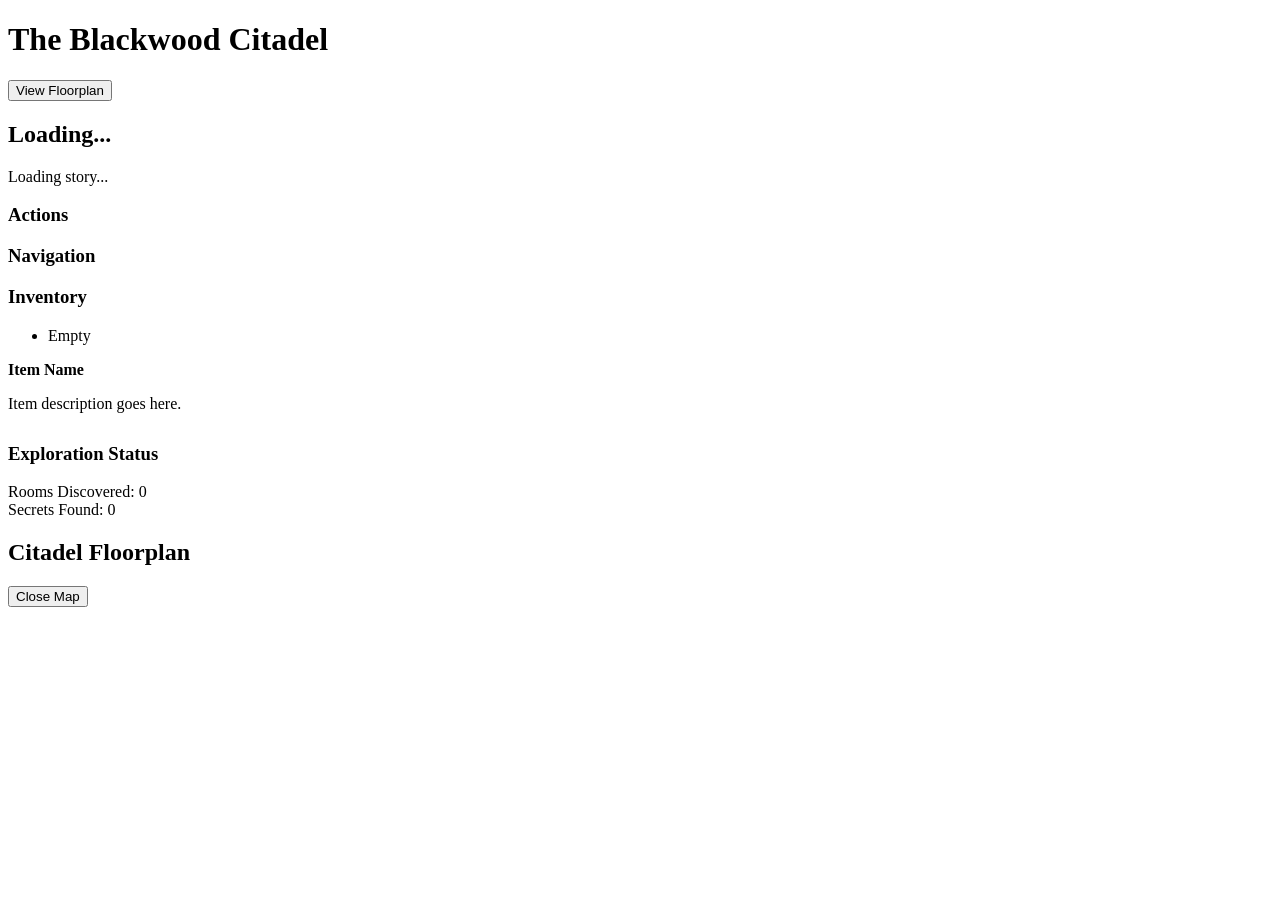
==== citadel-rpg/index.html @ 818d8905 "Add game index.html" ====
<!DOCTYPE html>
<html lang="en">
<head>
    <meta charset="UTF-8">
    <meta name="viewport" content="width=device-width, initial-scale=1.0">
    <title>The Blackwood Citadel - RPG</title>
    <link rel="stylesheet" href="style.css?v=9">
</head>
<body>
    <div id="game-container">
        <header>
            <h1>The Blackwood Citadel</h1>
            <div class="tracker">
                <button id="map-btn" onclick="toggleMap()">View Floorplan</button>
            </div>
        </header>

        <div id="main-layout">
            <main>
                <h2 id="room-name">Loading...</h2>
                <div id="story-text">Loading story...</div>
                
                <div class="action-section">
                    <h3>Actions</h3>
                    <div id="choices-container"></div>
                </div>

                <div class="action-section">
                    <h3>Navigation</h3>
                    <div id="navigation-container"></div>
                </div>
            </main>

            <aside id="sidebar">
                <h3>Inventory</h3>
                <ul id="inventory-list">
                    <li class="empty-inv">Empty</li>
                </ul>
                <div id="item-description-box" class="hidden">
                    <strong id="item-desc-name">Item Name</strong>
                    <p id="item-desc-text">Item description goes here.</p>
                </div>

                <h3 style="margin-top: 30px;">Exploration Status</h3>
                <div class="status-text">Rooms Discovered: <span id="rooms-count">0</span></div>
                <div class="status-text">Secrets Found: <span id="secrets-count">0</span></div>
            </aside>
        </div>
    </div>

    <!-- Map Modal -->
    <div id="map-modal" class="hidden">
        <div class="map-header">
            <h2>Citadel Floorplan</h2>
            <div id="level-tabs">
                <!-- Injected dynamically -->
            </div>
            <button onclick="toggleMap()" class="close-btn">Close Map</button>
        </div>
        <div id="map-viewport">
            <div id="map-plane">
                <!-- Architectural rooms injected here -->
            </div>
        </div>
    </div>

    <script src="game.js?v=15"></script>
</body>
</html>
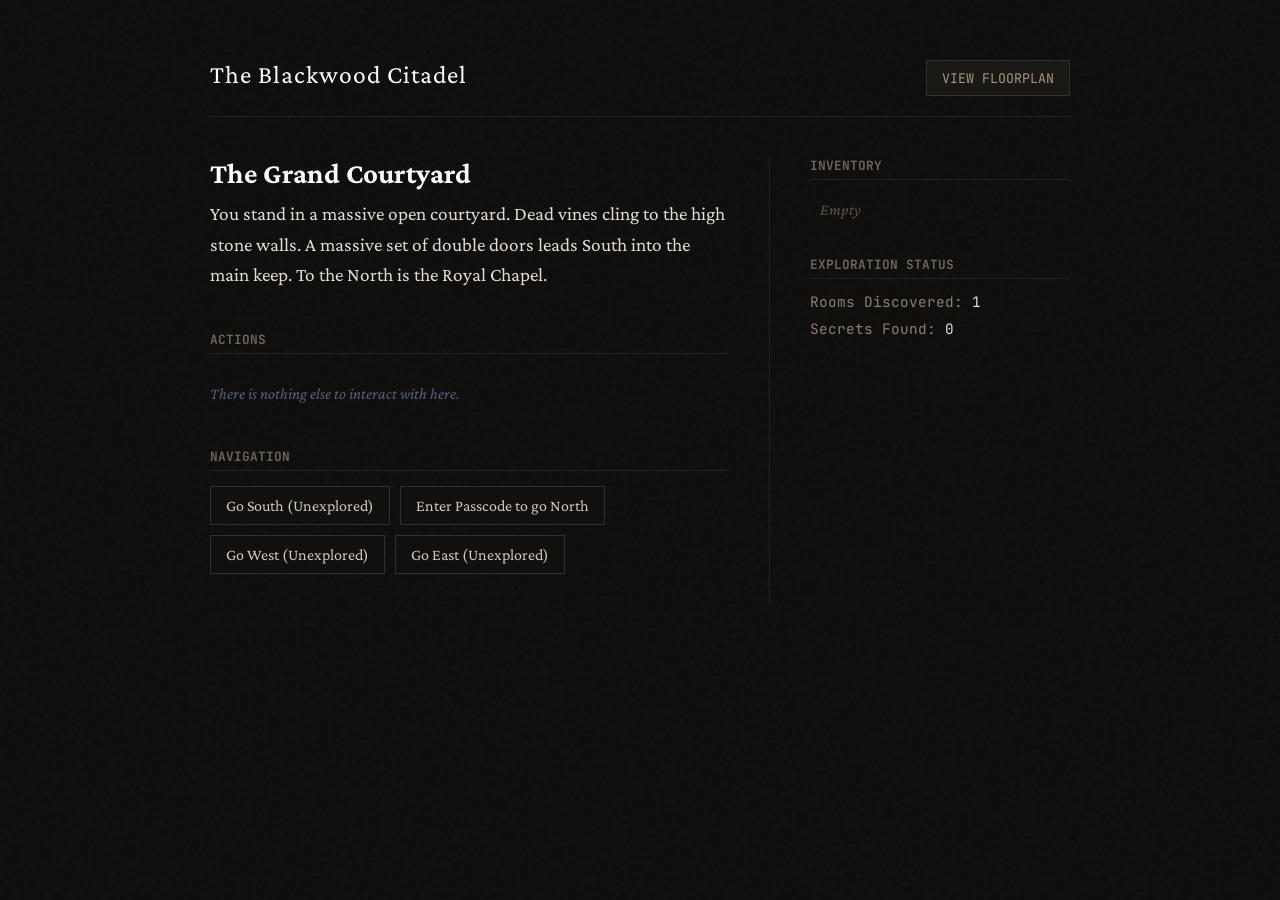
==== commit 2f4895d4: "Add Metal Casino game and update image paths" ====
--- a/citadel-rpg/index.html
+++ b/citadel-rpg/index.html
@@ -66,4 +66,4 @@
 
     <script src="game.js?v=15"></script>
 </body>
-</html>+</html>
--- a/citadel-rpg/style.css
+++ b/citadel-rpg/style.css
@@ -0,0 +1,369 @@
+@import url('https://fonts.googleapis.com/css2?family=Crimson+Pro:ital,wght@0,400;0,600;1,400&family=JetBrains+Mono:wght@400&display=swap');
+
+body {
+    background-color: #0c0b0a;
+    background-image: url("data:image/svg+xml,%3Csvg viewBox='0 0 200 200' xmlns='http://www.w3.org/2000/svg'%3E%3Cfilter id='noiseFilter'%3E%3CfeTurbulence type='fractalNoise' baseFrequency='0.85' numOctaves='3' stitchTiles='stitch'/%3E%3C/filter%3E%3Crect width='100%25' height='100%25' filter='url(%23noiseFilter)' opacity='0.04'/%3E%3C/svg%3E");
+    color: #d1c9bd;
+    font-family: 'Crimson Pro', serif;
+    margin: 0;
+    padding: 0;
+    min-height: 100vh;
+}
+
+::-webkit-scrollbar { width: 10px; }
+::-webkit-scrollbar-track { background: #0c0b0a; }
+::-webkit-scrollbar-thumb { background: #2a2723; border-radius: 5px; }
+::-webkit-scrollbar-thumb:hover { background: #403b35; }
+
+#game-container {
+    width: 100%;
+    max-width: 900px;
+    margin: 0 auto;
+    padding: 60px 20px 100px 20px;
+    box-sizing: border-box;
+}
+
+header {
+    border-bottom: 1px solid #23201d;
+    padding-bottom: 20px;
+    margin-bottom: 40px;
+    display: flex;
+    justify-content: space-between;
+    align-items: baseline;
+}
+
+h1 {
+    margin: 0;
+    font-size: 1.6em;
+    color: #fff;
+    font-weight: 400;
+    letter-spacing: 1px;
+}
+
+#map-btn {
+    background: #1a1815;
+    color: #a39581;
+    border: 1px solid #332f2a;
+    padding: 8px 15px;
+    cursor: pointer;
+    font-family: 'JetBrains Mono', monospace;
+    text-transform: uppercase;
+    transition: all 0.2s;
+}
+
+#map-btn:hover {
+    background: #23201d;
+    color: #fff;
+    border-color: #5c544a;
+}
+
+#main-layout {
+    display: flex;
+    gap: 40px;
+}
+
+main {
+    flex: 2;
+}
+
+aside {
+    flex: 1;
+    border-left: 1px solid #23201d;
+    padding-left: 40px;
+}
+
+h2#room-name {
+    font-size: 1.8em;
+    color: #fff;
+    margin-top: 0;
+    margin-bottom: 10px;
+}
+
+#story-text {
+    font-size: 1.2em;
+    line-height: 1.6;
+    margin-bottom: 40px;
+    color: #e3ddd5;
+}
+
+.action-section {
+    margin-bottom: 30px;
+}
+
+.action-section h3 {
+    font-family: 'JetBrains Mono', monospace;
+    font-size: 0.8em;
+    color: #6e6559;
+    text-transform: uppercase;
+    border-bottom: 1px solid #23201d;
+    padding-bottom: 5px;
+    margin-bottom: 15px;
+}
+
+#choices-container, #navigation-container {
+    display: flex;
+    flex-wrap: wrap;
+    gap: 10px;
+}
+
+.choice-btn {
+    background: #11100e;
+    color: #d1c9bd;
+    border: 1px solid #332f2a;
+    padding: 10px 15px;
+    font-size: 1em;
+    font-family: inherit;
+    cursor: pointer;
+    transition: all 0.2s ease;
+}
+
+.choice-btn:hover {
+    color: #fff;
+    border-color: #a39581;
+    background-color: #1a1815;
+}
+
+.choice-btn:disabled {
+    opacity: 0.5;
+    cursor: not-allowed;
+}
+
+aside h3 {
+    font-family: 'JetBrains Mono', monospace;
+    font-size: 0.8em;
+    color: #6e6559;
+    text-transform: uppercase;
+    border-bottom: 1px solid #23201d;
+    padding-bottom: 5px;
+    margin-top: 0;
+}
+
+#inventory-list {
+    list-style: none;
+    padding: 0;
+    margin: 0;
+}
+
+#inventory-list li {
+    padding: 8px 10px;
+    border-bottom: 1px dashed #23201d;
+    color: #a39581;
+    cursor: pointer;
+    transition: background 0.2s, color 0.2s;
+}
+
+#inventory-list li:hover:not(.empty-inv) {
+    background: #1a1815;
+    color: #fff;
+}
+
+.empty-inv {
+    font-style: italic;
+    color: #5c544a !important;
+    border: none !important;
+    cursor: default !important;
+}
+
+#item-description-box {
+    margin-top: 15px;
+    padding: 15px;
+    background: #11100e;
+    border: 1px solid #332f2a;
+    border-left: 3px solid #60a5fa;
+    color: #d1c9bd;
+}
+
+#item-description-box.hidden {
+    display: none;
+}
+
+#item-desc-name {
+    display: block;
+    color: #fff;
+    margin-bottom: 5px;
+    font-family: 'JetBrains Mono', monospace;
+    font-size: 0.9em;
+}
+
+#item-desc-text {
+    margin: 0;
+    font-size: 0.9em;
+    line-height: 1.4;
+}
+
+.status-text {
+    font-family: 'JetBrains Mono', monospace;
+    font-size: 0.9em;
+    color: #8c8070;
+    margin-bottom: 8px;
+}
+
+.status-text span {
+    color: #e3ddd5;
+}
+
+/* MAP MODAL STYLES (Matching Game Theme) */
+#map-modal {
+    position: fixed;
+    top: 0; left: 0; width: 100%; height: 100%;
+    background-color: #0c0b0a;
+    background-image: url("data:image/svg+xml,%3Csvg viewBox='0 0 200 200' xmlns='http://www.w3.org/2000/svg'%3E%3Cfilter id='noiseFilter'%3E%3CfeTurbulence type='fractalNoise' baseFrequency='0.85' numOctaves='3' stitchTiles='stitch'/%3E%3C/filter%3E%3Crect width='100%25' height='100%25' filter='url(%23noiseFilter)' opacity='0.04'/%3E%3C/svg%3E");
+    z-index: 100;
+    display: flex;
+    flex-direction: column;
+}
+
+#map-modal.hidden { display: none; }
+
+.map-header {
+    display: flex;
+    justify-content: space-between;
+    align-items: center;
+    border-bottom: 1px solid #23201d;
+    padding: 15px 30px;
+    background: #11100e;
+    z-index: 10;
+    box-shadow: 0 4px 15px rgba(0,0,0,0.8);
+}
+
+.map-header h2 {
+    font-size: 1.5em;
+    margin: 0;
+    color: #d1c9bd;
+    font-weight: 400;
+    letter-spacing: 1px;
+}
+
+#level-tabs {
+    display: flex;
+    gap: 15px;
+}
+
+.level-tab {
+    background: transparent;
+    border: none;
+    border-bottom: 2px solid transparent;
+    padding: 5px 10px;
+    font-size: 1.1em;
+    cursor: pointer;
+    font-family: 'Crimson Pro', serif;
+    color: #6e6559;
+}
+
+.level-tab.active {
+    color: #d1c9bd;
+    border-bottom: 2px solid #a39581;
+    font-weight: 600;
+}
+
+.close-btn {
+    background: #1a1815;
+    color: #a39581;
+    border: 1px solid #332f2a;
+    padding: 8px 16px;
+    cursor: pointer;
+    font-family: 'JetBrains Mono', monospace;
+    text-transform: uppercase;
+}
+
+.close-btn:hover {
+    background: #23201d;
+    color: #fff;
+    border-color: #5c544a;
+}
+
+#map-viewport {
+    flex-grow: 1;
+    overflow: hidden;
+    position: relative;
+    cursor: grab;
+    background-image: 
+        linear-gradient(#151311 1px, transparent 1px),
+        linear-gradient(90deg, #151311 1px, transparent 1px);
+    background-size: 40px 40px;
+}
+
+#map-viewport:active { cursor: grabbing; }
+
+#map-plane {
+    position: absolute;
+    width: 0; height: 0;
+    top: 0; left: 0;
+    transform-origin: 0 0;
+}
+
+/* Floorplan Rooms */
+.map-room {
+    position: absolute;
+    background: #000; /* Undiscovered dark */
+    border: 2px solid #5c544a; /* Ancient wall lines */
+    box-sizing: border-box;
+    display: flex;
+    justify-content: center;
+    align-items: center;
+    text-align: center;
+    z-index: 2;
+}
+
+.map-room.shape-circle {
+    border-radius: 50%;
+}
+
+.map-room.discovered {
+    background: #1a1815; /* Explored flat color */
+}
+
+.map-room.current {
+    background: #2a2723; /* Brighter for current location */
+    border: 2px solid #d1c9bd; /* Crisp highlight */
+}
+
+.room-title {
+    font-family: 'Crimson Pro', serif;
+    font-size: 1.1em;
+    color: #a39581;
+    display: none;
+    pointer-events: none;
+    z-index: 10;
+}
+
+.map-room.discovered .room-title {
+    display: block;
+}
+
+/* Doors in the floorplan */
+.map-door {
+    position: absolute;
+    background: #1a1815; /* Match floor color to create gap */
+    z-index: 3;
+}
+
+.map-room.current .map-door {
+    background: #2a2723; /* Match floor color */
+}
+
+/* Architectural Features */
+.map-feature {
+    position: absolute;
+    border: 1px solid #332f2a;
+    box-sizing: border-box;
+    opacity: 0.6;
+    z-index: 5;
+    pointer-events: none;
+}
+
+.feature-bed { background: #2a2723; border-radius: 2px; }
+.feature-table { background: #23201d; border-radius: 4px; }
+.feature-stove { background: #0c0b0a; border: 1px solid #4a443c; }
+.feature-bookshelf { background: #11100e; border: 1px solid #332f2a; }
+.feature-desk { background: #1f1c19; }
+.feature-fountain { border-radius: 50%; border: 2px dashed #4a443c; background: transparent; }
+.feature-altar { background: #23201d; }
+.feature-pews { background: repeating-linear-gradient(0deg, transparent, transparent 8px, #332f2a 8px, #332f2a 12px); border: none; }
+.feature-carpet { background: #2b1d1d; border: none; }
+
+/* Door orientations */
+.door-n { top: -3px; left: 50%; transform: translateX(-50%); width: 14px; height: 6px; }
+.door-s { bottom: -3px; left: 50%; transform: translateX(-50%); width: 14px; height: 6px; }
+.door-e { right: -3px; top: 50%; transform: translateY(-50%); width: 6px; height: 14px; }
+.door-w { left: -3px; top: 50%; transform: translateY(-50%); width: 6px; height: 14px; }
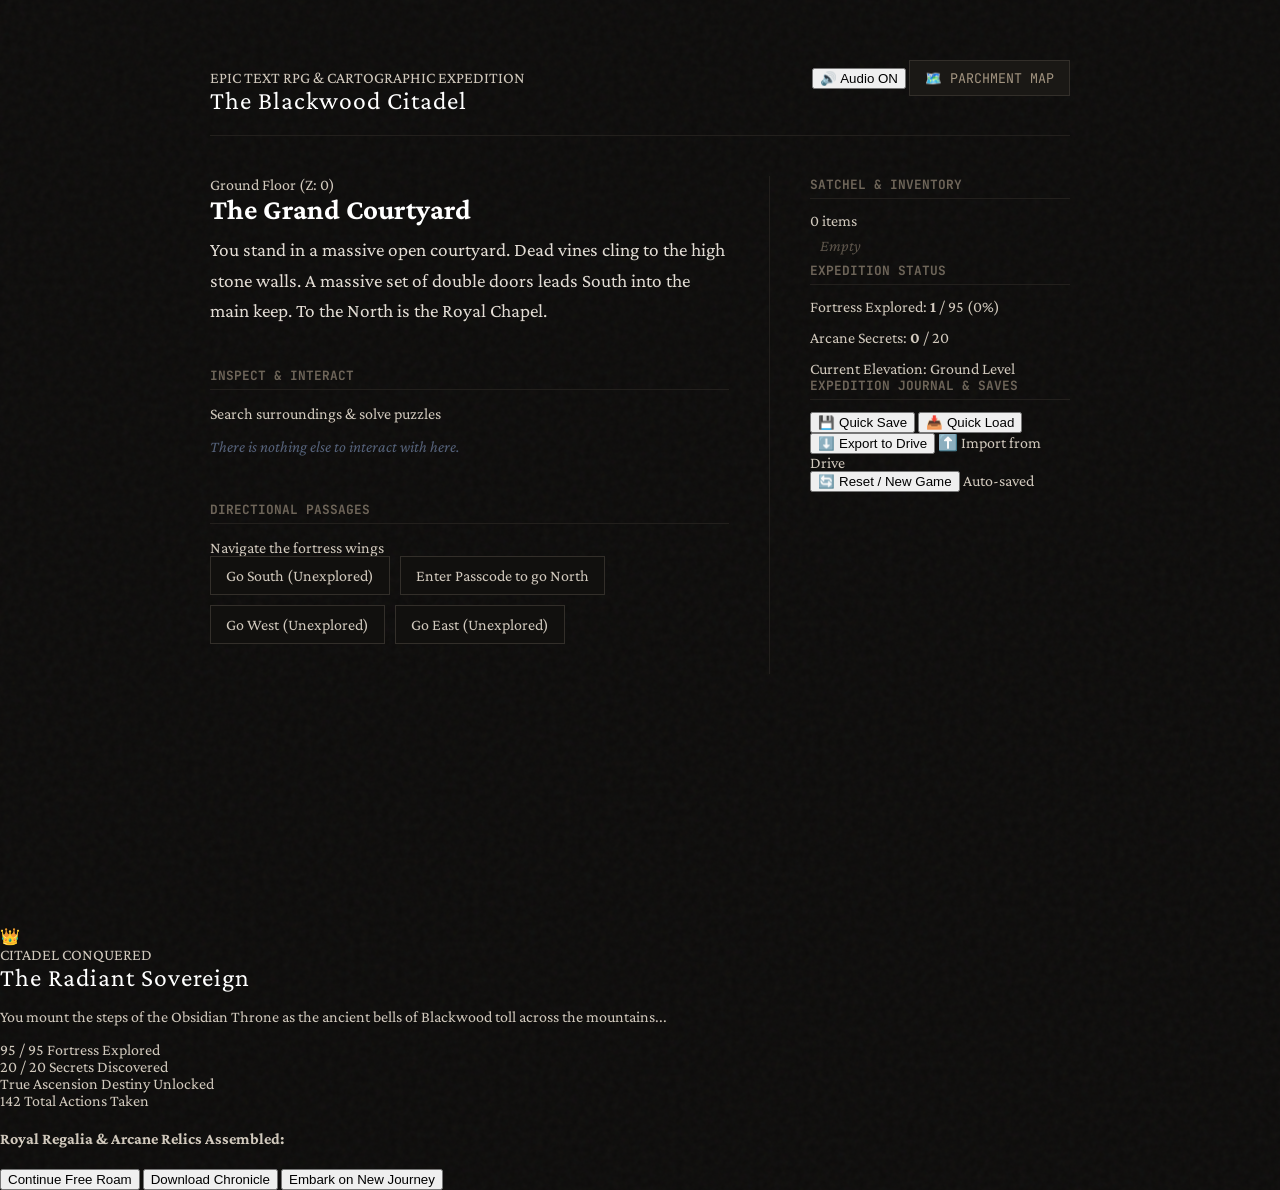
==== commit 3cd366d6: "Expand Blackwood Citadel: 95 chambers, 20 secrets, parchment map, victory climax" ====
--- a/citadel-rpg/index.html
+++ b/citadel-rpg/index.html
@@ -3,67 +3,253 @@
 <head>
     <meta charset="UTF-8">
     <meta name="viewport" content="width=device-width, initial-scale=1.0">
-    <title>The Blackwood Citadel - RPG</title>
-    <link rel="stylesheet" href="style.css?v=9">
+    <title>The Blackwood Citadel - Grand RPG</title>
+    <link rel="stylesheet" href="style.css?v=20">
+    <link rel="preconnect" href="https://fonts.googleapis.com">
+    <link rel="preconnect" href="https://fonts.gstatic.com" crossorigin>
+    <link href="https://fonts.googleapis.com/css2?family=Cinzel:wght@400;600;700;900&family=Crimson+Pro:ital,wght@0,400;0,600;1,400&family=JetBrains+Mono:wght@400;500&display=swap" rel="stylesheet">
 </head>
 <body>
     <div id="game-container">
         <header>
-            <h1>The Blackwood Citadel</h1>
-            <div class="tracker">
-                <button id="map-btn" onclick="toggleMap()">View Floorplan</button>
+            <div class="header-titles">
+                <span class="header-tag">EPIC TEXT RPG & CARTOGRAPHIC EXPEDITION</span>
+                <h1>The Blackwood Citadel</h1>
+            </div>
+            <div class="header-controls">
+                <button id="sound-btn" class="header-btn" onclick="toggleSound()" title="Toggle Atmospheric Audio">
+                    <span id="sound-icon">🔊</span> <span id="sound-label">Audio ON</span>
+                </button>
+                <button id="map-btn" class="header-btn primary-btn" onclick="toggleMap()" title="Open Parchment Cartographer's Map">
+                    🗺️ Parchment Map
+                </button>
             </div>
         </header>
+
+        <!-- Notification Toast -->
+        <div id="toast" class="toast hidden"></div>
 
         <div id="main-layout">
             <main>
-                <h2 id="room-name">Loading...</h2>
-                <div id="story-text">Loading story...</div>
+                <!-- Room Header -->
+                <div class="room-header-card">
+                    <div class="room-floor-badge" id="room-floor-tag">Ground Floor (Z: 0)</div>
+                    <h2 id="room-name">The Grand Courtyard</h2>
+                </div>
+
+                <!-- Story Text / Atmospheric Narrative -->
+                <div id="story-text-container">
+                    <div id="story-text">Loading the ancient annals of the citadel...</div>
+                </div>
                 
+                <!-- Action Choices -->
                 <div class="action-section">
-                    <h3>Actions</h3>
+                    <div class="section-title-wrap">
+                        <h3>Inspect & Interact</h3>
+                        <span class="section-sub">Search surroundings & solve puzzles</span>
+                    </div>
                     <div id="choices-container"></div>
                 </div>
 
+                <!-- Navigation Exits -->
                 <div class="action-section">
-                    <h3>Navigation</h3>
+                    <div class="section-title-wrap">
+                        <h3>Directional Passages</h3>
+                        <span class="section-sub">Navigate the fortress wings</span>
+                    </div>
                     <div id="navigation-container"></div>
                 </div>
             </main>
 
             <aside id="sidebar">
-                <h3>Inventory</h3>
-                <ul id="inventory-list">
-                    <li class="empty-inv">Empty</li>
-                </ul>
-                <div id="item-description-box" class="hidden">
-                    <strong id="item-desc-name">Item Name</strong>
-                    <p id="item-desc-text">Item description goes here.</p>
-                </div>
-
-                <h3 style="margin-top: 30px;">Exploration Status</h3>
-                <div class="status-text">Rooms Discovered: <span id="rooms-count">0</span></div>
-                <div class="status-text">Secrets Found: <span id="secrets-count">0</span></div>
+                <!-- Inventory -->
+                <div class="sidebar-block">
+                    <div class="sidebar-header">
+                        <h3>Satchel & Inventory</h3>
+                        <span id="inv-count" class="badge">0 items</span>
+                    </div>
+                    <ul id="inventory-list">
+                        <li class="empty-inv">Satchel is empty</li>
+                    </ul>
+                    <div id="item-description-box" class="hidden">
+                        <div class="item-desc-header">
+                            <strong id="item-desc-name">Item Name</strong>
+                            <span id="item-desc-type" class="item-type-tag">Relic</span>
+                        </div>
+                        <p id="item-desc-text">Item description and lore.</p>
+                        <div id="item-actions-container"></div>
+                    </div>
+                </div>
+
+                <!-- Exploration Tracker -->
+                <div class="sidebar-block">
+                    <div class="sidebar-header">
+                        <h3>Expedition Status</h3>
+                    </div>
+                    <div class="stat-row">
+                        <span class="stat-label">Fortress Explored:</span>
+                        <span class="stat-val"><strong id="rooms-count">0</strong> / <span id="total-rooms-count">95</span> (<span id="rooms-percent">0%</span>)</span>
+                    </div>
+                    <div class="progress-bar">
+                        <div id="rooms-progress" class="progress-fill" style="width: 0%;"></div>
+                    </div>
+
+                    <div class="stat-row" style="margin-top: 14px;">
+                        <span class="stat-label">Arcane Secrets:</span>
+                        <span class="stat-val"><strong id="secrets-count" class="gold-text">0</strong> / 20</span>
+                    </div>
+                    <div class="progress-bar">
+                        <div id="secrets-progress" class="progress-fill gold-fill" style="width: 0%;"></div>
+                    </div>
+
+                    <div class="stat-row" style="margin-top: 14px;">
+                        <span class="stat-label">Current Elevation:</span>
+                        <span class="stat-val" id="elevation-text">Ground Level</span>
+                    </div>
+                </div>
+
+                <!-- Save & Local Drive Management -->
+                <div class="sidebar-block save-block">
+                    <div class="sidebar-header">
+                        <h3>Expedition Journal & Saves</h3>
+                    </div>
+                    <div class="save-buttons-grid">
+                        <button class="save-btn" onclick="saveGame(true)" title="Save progress in browser storage">💾 Quick Save</button>
+                        <button class="save-btn" onclick="loadGame(true)" title="Load last browser save">📥 Quick Load</button>
+                        <button class="save-btn" onclick="exportSaveToFile()" title="Download save file (.json) to your local PC drive">⬇️ Export to Drive</button>
+                        <label class="save-btn file-label" title="Upload save file (.json) from your PC">
+                            ⬆️ Import from Drive
+                            <input type="file" id="import-file-input" accept=".json" onchange="importSaveFromFile(event)" style="display: none;">
+                        </label>
+                    </div>
+                    <div class="reset-wrapper">
+                        <button class="reset-btn" onclick="confirmResetGame()">🔄 Reset / New Game</button>
+                        <span id="save-status-indicator" class="save-status">Auto-saved</span>
+                    </div>
+                </div>
             </aside>
         </div>
     </div>
 
-    <!-- Map Modal -->
+    <!-- Parchment Cartographer Map Modal -->
     <div id="map-modal" class="hidden">
-        <div class="map-header">
-            <h2>Citadel Floorplan</h2>
-            <div id="level-tabs">
-                <!-- Injected dynamically -->
-            </div>
-            <button onclick="toggleMap()" class="close-btn">Close Map</button>
-        </div>
-        <div id="map-viewport">
-            <div id="map-plane">
-                <!-- Architectural rooms injected here -->
+        <div class="parchment-frame">
+            <div class="map-top-bar">
+                <div class="map-branding">
+                    <span class="map-sub">CARTOGRAPHER'S SURVEY OF</span>
+                    <h2>The Citadel of Blackwood</h2>
+                </div>
+                
+                <!-- Floor Tabs -->
+                <div id="level-tabs" class="parchment-tabs">
+                    <!-- Injected dynamically -->
+                </div>
+
+                <div class="map-action-buttons">
+                    <button class="map-ctrl-btn" onclick="recenterMap()" title="Center map on your current location">📍 Center Player</button>
+                    <button class="map-ctrl-btn" onclick="zoomInMap()" title="Zoom In">+</button>
+                    <button class="map-ctrl-btn" onclick="zoomOutMap()" title="Zoom Out">−</button>
+                    <button class="map-ctrl-btn" onclick="resetZoomMap()" title="Reset Zoom">100%</button>
+                    <button onclick="toggleMap()" class="close-map-btn" title="Return to Expedition">✕ Close Map</button>
+                </div>
+            </div>
+
+            <div class="map-canvas-wrapper" id="map-canvas-container">
+                <canvas id="citadel-map-canvas"></canvas>
+                
+                <!-- Compass Rose Overlay -->
+                <div class="compass-rose" id="compass-rose" title="Ancient Magnetic Compass">
+                    <svg viewBox="0 0 100 100" width="80" height="80">
+                        <circle cx="50" cy="50" r="46" fill="none" stroke="#68553d" stroke-width="1.5" stroke-dasharray="3 3"/>
+                        <circle cx="50" cy="50" r="40" fill="none" stroke="#3d3021" stroke-width="1"/>
+                        <!-- North pointer -->
+                        <polygon points="50,10 56,46 50,42" fill="#932b2b" stroke="#501616" stroke-width="1"/>
+                        <polygon points="50,10 44,46 50,42" fill="#c74343" stroke="#501616" stroke-width="1"/>
+                        <!-- South pointer -->
+                        <polygon points="50,90 56,54 50,58" fill="#5a4933" stroke="#2a2014" stroke-width="1"/>
+                        <polygon points="50,90 44,54 50,58" fill="#806849" stroke="#2a2014" stroke-width="1"/>
+                        <!-- East pointer -->
+                        <polygon points="90,50 54,56 58,50" fill="#5a4933" stroke="#2a2014" stroke-width="1"/>
+                        <polygon points="90,50 54,44 58,50" fill="#806849" stroke="#2a2014" stroke-width="1"/>
+                        <!-- West pointer -->
+                        <polygon points="10,50 46,56 42,50" fill="#5a4933" stroke="#2a2014" stroke-width="1"/>
+                        <polygon points="10,50 46,44 42,50" fill="#806849" stroke="#2a2014" stroke-width="1"/>
+                        <circle cx="50" cy="50" r="4" fill="#c9ad7a" stroke="#332415"/>
+                        <text x="50" y="8" text-anchor="middle" font-size="9" font-family="'Cinzel', serif" font-weight="bold" fill="#ab3737">N</text>
+                        <text x="50" y="99" text-anchor="middle" font-size="8" font-family="'Cinzel', serif" fill="#68553d">S</text>
+                        <text x="96" y="53" text-anchor="middle" font-size="8" font-family="'Cinzel', serif" fill="#68553d">E</text>
+                        <text x="4" y="53" text-anchor="middle" font-size="8" font-family="'Cinzel', serif" fill="#68553d">W</text>
+                    </svg>
+                </div>
+
+                <!-- Map Legend -->
+                <div class="map-legend">
+                    <div class="legend-item"><span class="legend-swatch player-swatch"></span> You Are Here</div>
+                    <div class="legend-item"><span class="legend-swatch explored-swatch"></span> Explored Chamber</div>
+                    <div class="legend-item"><span class="legend-swatch secret-swatch"></span> Arcane Secret Found</div>
+                    <div class="legend-item"><span class="legend-swatch locked-swatch"></span> Sealed Doorway</div>
+                    <div class="legend-item"><span class="legend-swatch unreached-swatch"></span> Unexplored Rumor</div>
+                </div>
+
+                <!-- Hover Room Info Popup -->
+                <div id="map-room-tooltip" class="map-tooltip hidden">
+                    <strong id="tooltip-title">Chamber Name</strong>
+                    <div id="tooltip-floor" class="tooltip-sub">Elevation</div>
+                    <p id="tooltip-desc">Description preview...</p>
+                </div>
             </div>
         </div>
     </div>
 
-    <script src="game.js?v=15"></script>
+    <!-- Epic Endgame / Victory Modal -->
+    <div id="victory-modal" class="hidden">
+        <canvas id="victory-canvas"></canvas>
+        <div class="victory-card">
+            <div class="victory-header">
+                <div class="victory-crest" id="victory-crest">👑</div>
+                <div class="victory-subtitle" id="victory-badge">CITADEL CONQUERED</div>
+                <h1 id="victory-title">The Radiant Sovereign</h1>
+            </div>
+
+            <div class="victory-body">
+                <p id="victory-prose" class="victory-story">
+                    You mount the steps of the Obsidian Throne as the ancient bells of Blackwood toll across the mountains...
+                </p>
+
+                <!-- Chronicle Scorecard -->
+                <div class="victory-stats-grid">
+                    <div class="vstat-card">
+                        <span class="vstat-num" id="vstat-rooms">95 / 95</span>
+                        <span class="vstat-label">Fortress Explored</span>
+                    </div>
+                    <div class="vstat-card gold-border">
+                        <span class="vstat-num gold-text" id="vstat-secrets">20 / 20</span>
+                        <span class="vstat-label">Secrets Discovered</span>
+                    </div>
+                    <div class="vstat-card">
+                        <span class="vstat-num" id="vstat-ending">True Ascension</span>
+                        <span class="vstat-label">Destiny Unlocked</span>
+                    </div>
+                    <div class="vstat-card">
+                        <span class="vstat-num" id="vstat-turns">142</span>
+                        <span class="vstat-label">Total Actions Taken</span>
+                    </div>
+                </div>
+
+                <div class="relics-showcase">
+                    <h4>Royal Regalia & Arcane Relics Assembled:</h4>
+                    <div id="relics-list" class="relics-chips"></div>
+                </div>
+            </div>
+
+            <div class="victory-footer">
+                <button class="victory-btn secondary" onclick="closeVictoryModal()">Continue Free Roam</button>
+                <button class="victory-btn secondary" onclick="exportSaveToFile()">Download Chronicle</button>
+                <button class="victory-btn primary" onclick="confirmResetGame()">Embark on New Journey</button>
+            </div>
+        </div>
+    </div>
+
+    <script src="game.js?v=20"></script>
 </body>
 </html>
